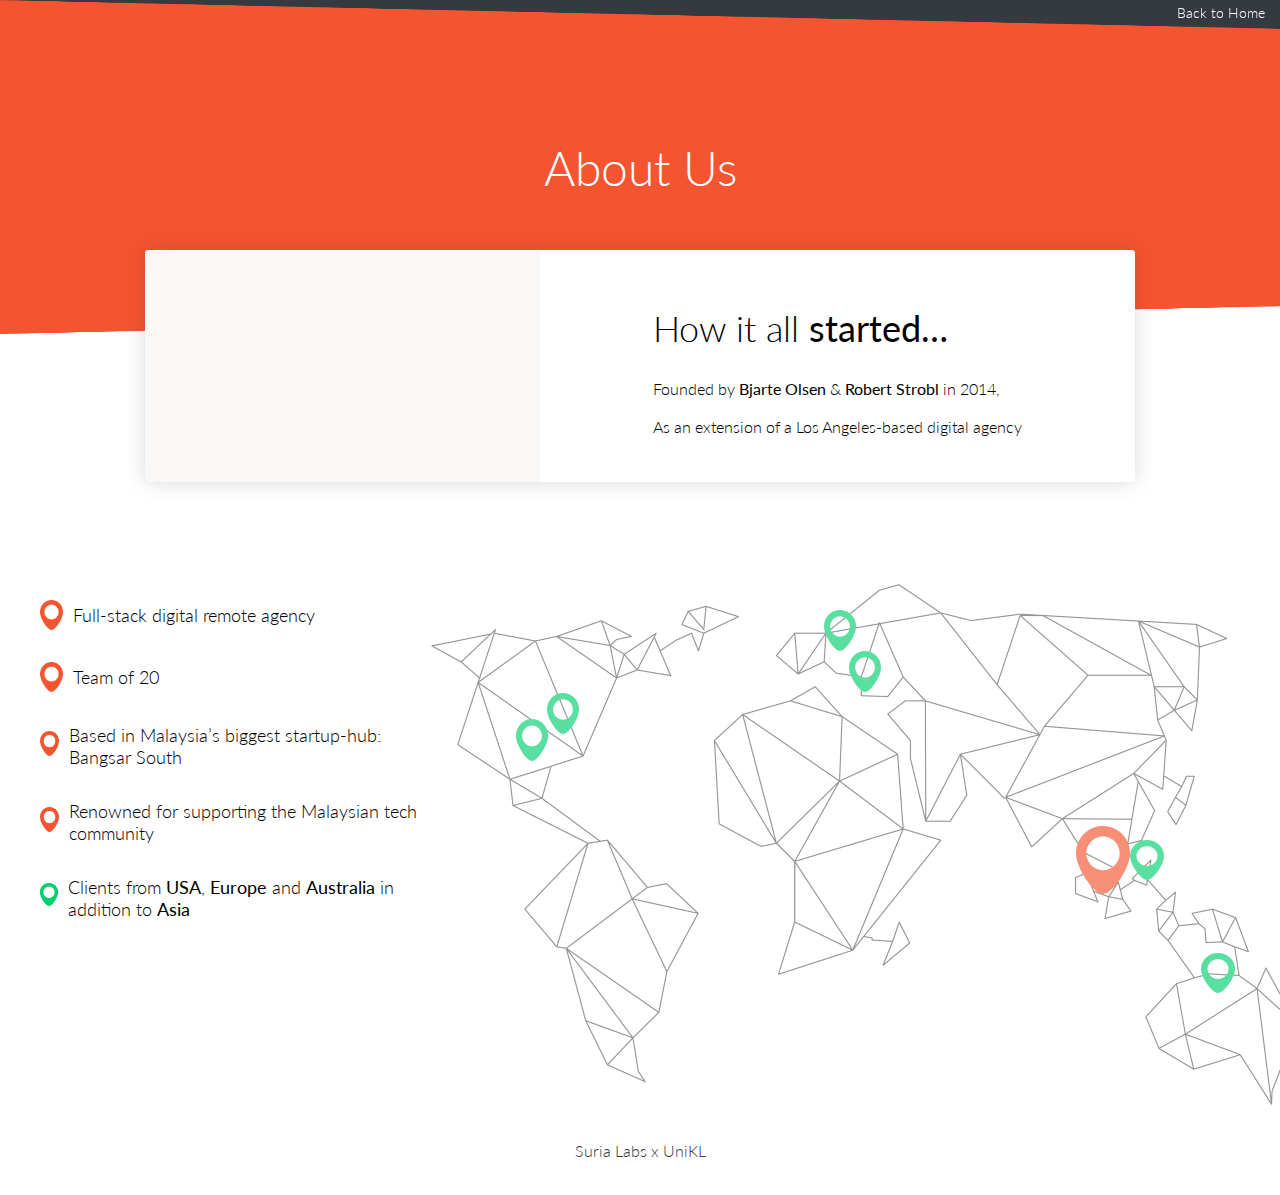
==== about-us/index.html @ 6ae117dd "First init" ====
<!DOCTYPE html>
<html lang="en">
<head>
  <meta charset="UTF-8">
  <meta name="viewport" content="width=device-width, initial-scale=1.0">
  <meta http-equiv="X-UA-Compatible" content="ie=edge">
  <title>Suria Labs x UniKL</title>
  <link rel="stylesheet" href="style.css">
  <link href="https://fonts.googleapis.com/css?family=Lato:300,400,700,900&display=swap" rel="stylesheet">
</head>
<body>
  <header>
    <a href="../index.html">Back to Home</a>
  </header>
  <section class="main">
    <h1>About Us</h1>
    <div class="card">
      <div class="suria-labs"></div>
      <div class="about-text">
        <div>
          <h2>How it all <b>started…</b></h2>
          <div>
            Founded by <strong>Bjarte Olsen</strong> & <strong>Robert Strobl</strong> in 2014, <br /><br />
            As an extension of a Los Angeles-based digital agency
          </div>
        </div>
      </div>
    </div>
  </section>
  <section class="content">
    <div>
      <ul>
        <li>Full-stack digital remote agency</li>
        <li>Team of 20</li>
        <li>Based in Malaysia’s biggest startup-hub: Bangsar South</li>
        <li>Renowned for supporting the Malaysian tech community</li>
        <li>
          <span>
            Clients from <b>USA</b>, <b>Europe</b> and <b>Australia</b> in addition to <b>Asia</b>
          </span>
        </li>
      </ul>
    </div>
    <img src="../images/map.png" />
  </section>
  <footer>
    <div class="line"></div>
    <div>Suria Labs x UniKL</div>
    <div class="line"></div>
  </footer>
</body>
</html>
---- about-us/style.css ----
:root {
  --section-size: 4vh;
}

html, body {
  padding: 0;
  margin: 0;
  font-family: 'Lato', sans-serif;
  font-weight: 300;
}

h1 {
  font-size: 48px;
  color: #fff;
  font-weight: 300;
}

h2 {
  font-size: 36px;
  margin-top: 10px;
  font-weight: 300;
}

img {
  height: 521px;
  width: 867px;
  opacity: 0.65;
}

header {
  position: fixed;
  top: 2px;
  right: 15px;
  z-index: 9;
}

header a {
  text-decoration: none;
  color: #fff;
  font-size: 14px;
}

.main {
  display: flex;
  position: relative;
  flex-direction: column;
  align-items: center;
  justify-content: center;
  background-image: url("../images/bg.png") ;
  background-repeat: no-repeat;
  background-size: 100% 100%;
  height: 334px;
}

.card {
  display: flex;
  position: absolute;
  top: 250px;
  border-radius: 3px;
  box-shadow: 0 0 20px 0 rgba(63,63,63,0.2);
  background-color: #FFFFFF;
  width: 990px;
  height: 232px;
}

.suria-labs {
  background-color: rgba(206,178,172,0.1);
  width: 395px;
  height: 232px;
}

.about-text {
  display: flex;
  flex-direction: column;
  align-items: center;
  justify-content: center;
  width: 595px;
}

.content {
  display: flex;
  justify-content: flex-end;
  margin: 250px 0 0;
}

li{
  display: flex;
  align-items: center;
  margin-bottom: 2rem;
  list-style: none;
  font-size: 18px;
}

li:before{
  display: inline-block;
  margin-right: 10px;
  background-image: url("../images/orange_icon.png");
  background-repeat: no-repeat;
  background-size: contain;
  width: 23px;
  height: 30px;
  content: '';
}

li:last-child::before {
  background-image: url("../images/green_icon.png");
}

footer {
  display: flex;
  flex-direction: row;
  align-items: center;
  justify-content: center;
  width: 100%;
  height: 10vh;
  text-align: center;
  color: #343a40;
}
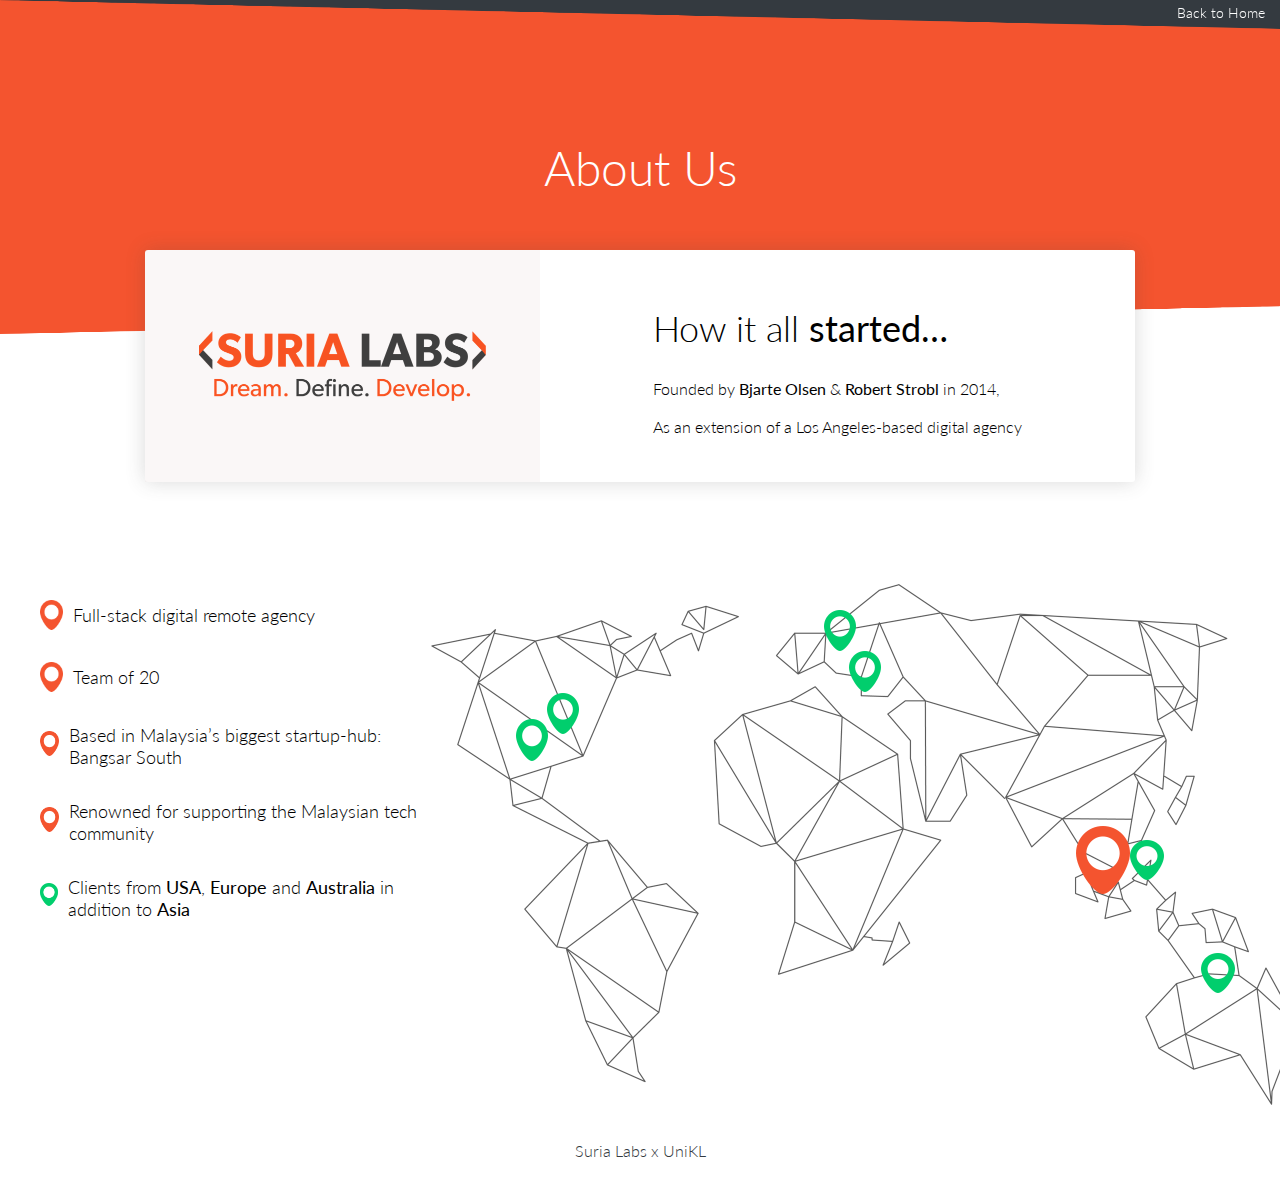
==== commit 5827a358: "Update logo" ====
--- a/about-us/index.html
+++ b/about-us/index.html
@@ -15,7 +15,9 @@
   <section class="main">
     <h1>About Us</h1>
     <div class="card">
-      <div class="suria-labs"></div>
+      <div class="suria-labs">
+          <img src="../images/sl-logo.png" width="287" height="70" />
+      </div>
       <div class="about-text">
         <div>
           <h2>How it all <b>started…</b></h2>
@@ -41,7 +43,7 @@
         </li>
       </ul>
     </div>
-    <img src="../images/map.png" />
+    <img class="about" src="../images/map.png" />
   </section>
   <footer>
     <div class="line"></div>
--- a/about-us/style.css
+++ b/about-us/style.css
@@ -21,10 +21,9 @@
   font-weight: 300;
 }
 
-img {
+img.about {
   height: 521px;
   width: 867px;
-  opacity: 0.65;
 }
 
 header {
@@ -67,6 +66,9 @@
   background-color: rgba(206,178,172,0.1);
   width: 395px;
   height: 232px;
+  display: flex;
+  align-items: center;
+  justify-content: center;
 }
 
 .about-text {
